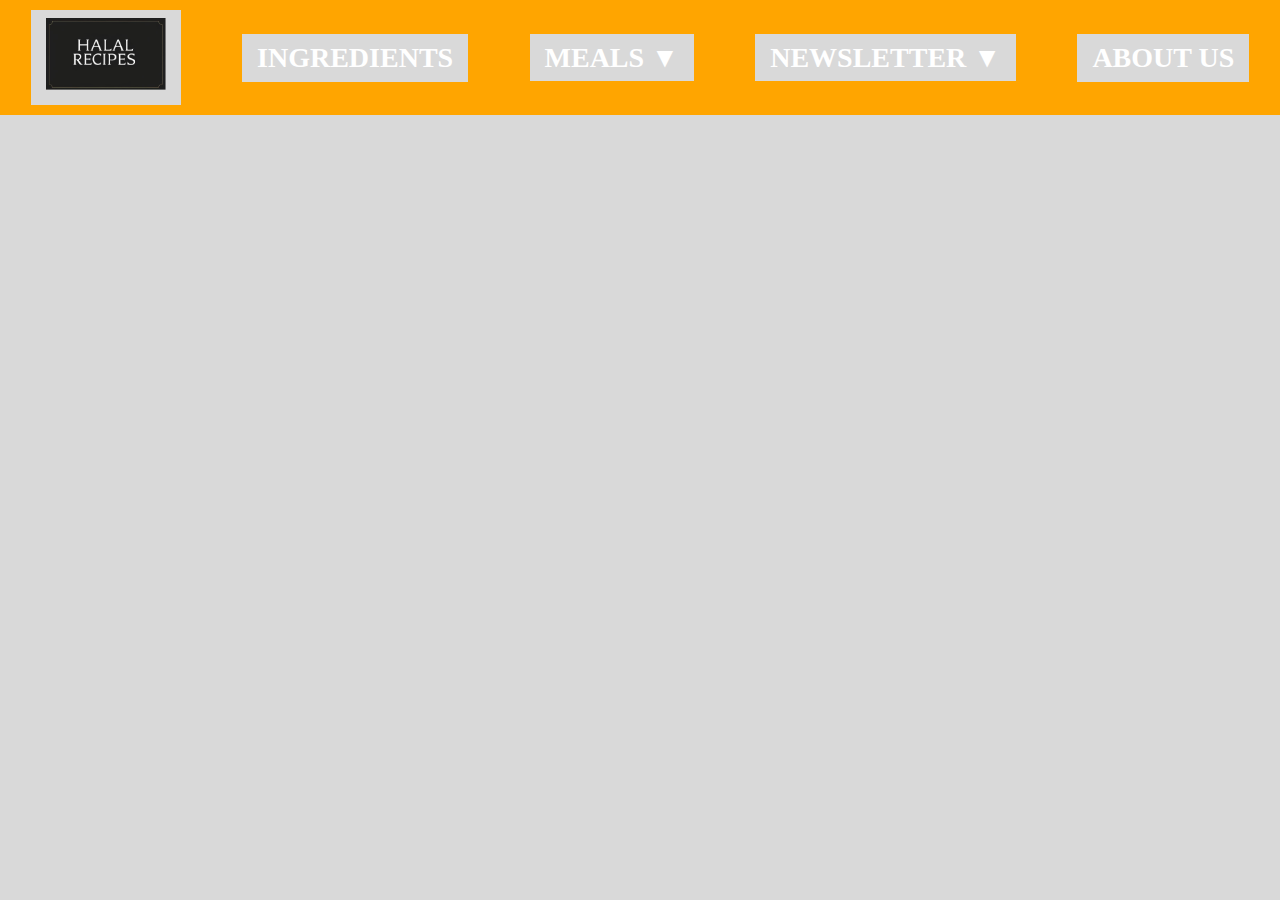
==== index.html @ 64c65e03 "Add files via upload" ====
<!DOCTYPE html>
<html lang="en">
<head>
    <meta charset="UTF-8">
    <meta name="viewport" content="width=device-width, initial-scale=1.0">
    <link rel="stylesheet" href="styles.css">
    <link rel="icon" type="image/x-icon" href="logo.png">
    <link rel="stylesheet" href="https://cdnjs.cloudflare.com/ajax/libs/font-awesome/4.7.0/css/font-awesome.min.css">
    <title>HOME</title>
    <style>

        body {
            margin: 0;
            padding: 0;
            text-align: center;
            background-color: #f2f2f2;
        }

        .navbar {
            background-color: orange;
            font-size: 18px;
            display: flex;
            justify-content: space-around;
            align-items: center;
            padding: 10px 0;
            position: relative;
        }

        .navbar a {
            text-decoration: none;
            color: white;
            font-weight: bold;
            padding: 8px 15px;
            font-size:28px;
        }

        .navbar a:hover {
            background-color: darkorange;
            border-radius: 5px;
        }

        .dropdown {
            position: relative;
            display: inline-block;
        }

        .dropdown-content {
            display: none;
            position: absolute;
            background-color: orange;
            min-width: 150px;
            box-shadow: 0px 4px 8px rgba(0, 0, 0, 0.2);
            z-index: 1;
            text-align: left;
        }

        .dropdown-content a {
            color: white;
            padding: 12px 16px;
            display: block;
        }

        .dropdown-content a:hover {
            background-color: darkorange;
        }

        .dropdown:hover .dropdown-content {
            display: block;
        }

        .dropdownnewsletter {
            position: relative;
            display: inline-block;
        }

        .dropdownnewsletter-content {
            display: none;
            position: absolute;
            background-color: orange;
            min-width: 150px;
            box-shadow: 0px 4px 8px rgba(0, 0, 0, 0.2);
            z-index: 1;
            text-align: left;
        }

        .dropdownnewsletter-content a {
            color: white;
            padding: 12px 16px;
            display: block;
        }

        .dropdownnewsletter-content a:hover {
            background-color: darkorange;
        }

        .dropdownnewsletter:hover .dropdownnewsletter-content {
            display: block;
        }

        .navbar img {
            width: 120px;
            height: auto;
        }

    </style>
</head>
<body>

    <div class="navbar">

        <a href="index.html"><img src="logo.png" alt="Logo"></a>
        <a href="ingredients.html">INGREDIENTS</a>

        <div class="dropdown">
            <a href="meals.html">MEALS ▼</a>
            <div class="dropdown-content">
                <a href="breakfast.html">BREAKFAST</a>
                <a href="lunch.html">LUNCH</a>
                <a href="dinner.html">DINNER</a>
            </div>
        </div>

        <div class="dropdownnewsletter">
            <a href="newsletter.html">NEWSLETTER ▼</a>
            <div class="dropdownnewsletter-content">
                <a href="login.php">LOGIN</a>
                <a href="register.php">REGISTER</a>
            </div>
        </div>

        <a href="about.html">ABOUT US</a>

    </div>

</body>
</html>
---- styles.css ----
*{
    background-color: #d9d9d9;
}
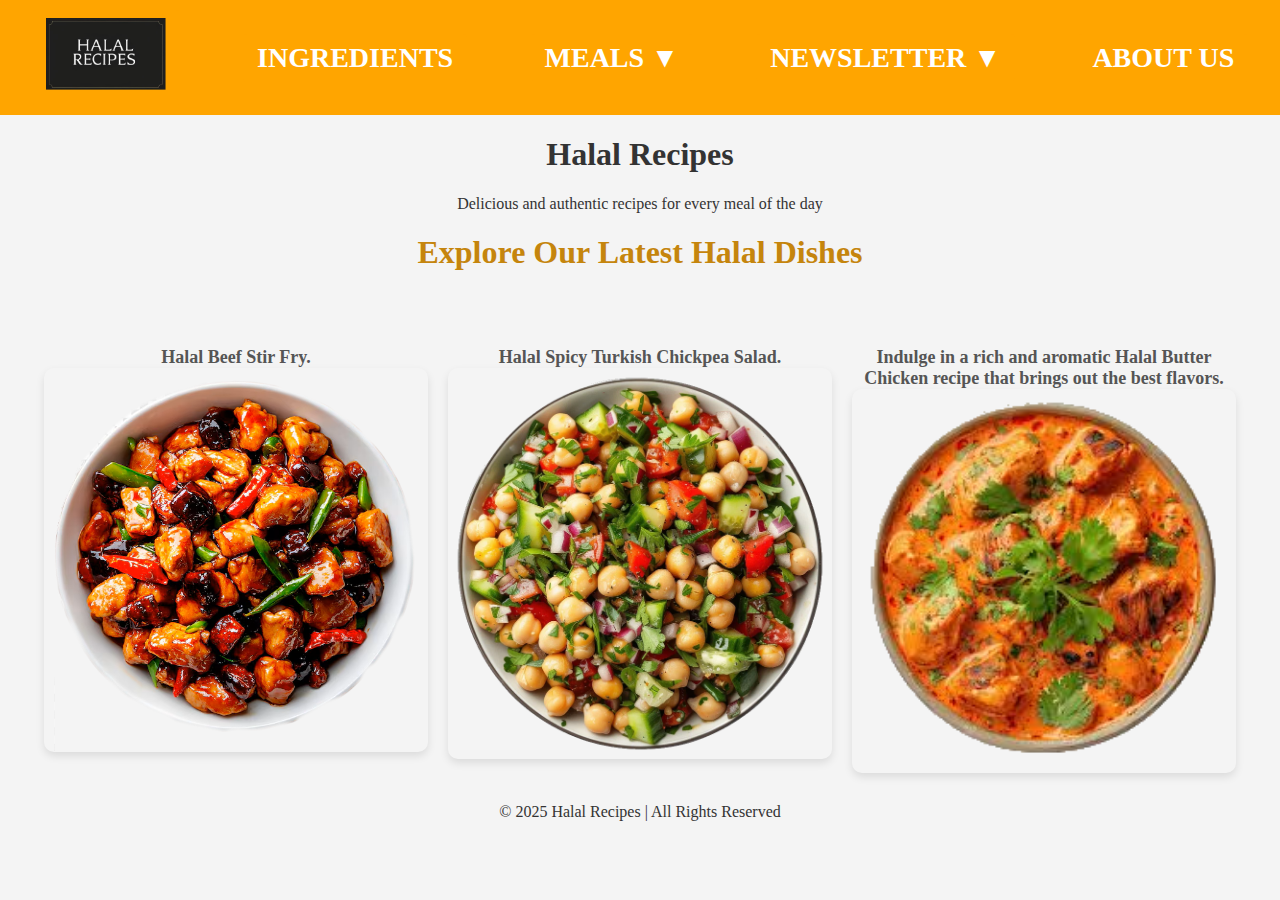
==== commit 95e37a35: "Add files via upload" ====
--- a/index.html
+++ b/index.html
@@ -3,17 +3,17 @@
 <head>
     <meta charset="UTF-8">
     <meta name="viewport" content="width=device-width, initial-scale=1.0">
-    <link rel="stylesheet" href="styles.css">
     <link rel="icon" type="image/x-icon" href="logo.png">
     <link rel="stylesheet" href="https://cdnjs.cloudflare.com/ajax/libs/font-awesome/4.7.0/css/font-awesome.min.css">
-    <title>HOME</title>
+    <title>START PAGE</title>
     <style>
 
         body {
             margin: 0;
             padding: 0;
             text-align: center;
-            background-color: #f2f2f2;
+            background-color: #f4f4f4;
+            color: #333;
         }
 
         .navbar {
@@ -31,7 +31,9 @@
             color: white;
             font-weight: bold;
             padding: 8px 15px;
-            font-size:28px;
+            font-size: 28px;
+            background-color: orange;
+            border-radius: 5px;
         }
 
         .navbar a:hover {
@@ -39,12 +41,17 @@
             border-radius: 5px;
         }
 
-        .dropdown {
+        .navbar img {
+            width: 120px;
+            height: auto;
+        }
+
+        .dropdown, .dropdownnewsletter {
             position: relative;
             display: inline-block;
         }
 
-        .dropdown-content {
+        .dropdown-content, .dropdownnewsletter-content {
             display: none;
             position: absolute;
             background-color: orange;
@@ -54,52 +61,54 @@
             text-align: left;
         }
 
-        .dropdown-content a {
+        .dropdown-content a, .dropdownnewsletter-content a {
             color: white;
             padding: 12px 16px;
             display: block;
+            background-color: orange;
         }
 
-        .dropdown-content a:hover {
+        .dropdown-content a:hover, .dropdownnewsletter-content a:hover {
             background-color: darkorange;
         }
 
-        .dropdown:hover .dropdown-content {
-            display: block;
-        }
-
-        .dropdownnewsletter {
-            position: relative;
-            display: inline-block;
-        }
-
-        .dropdownnewsletter-content {
-            display: none;
-            position: absolute;
-            background-color: orange;
-            min-width: 150px;
-            box-shadow: 0px 4px 8px rgba(0, 0, 0, 0.2);
-            z-index: 1;
-            text-align: left;
-        }
-
-        .dropdownnewsletter-content a {
-            color: white;
-            padding: 12px 16px;
-            display: block;
-        }
-
-        .dropdownnewsletter-content a:hover {
-            background-color: darkorange;
-        }
-
+        .dropdown:hover .dropdown-content, 
         .dropdownnewsletter:hover .dropdownnewsletter-content {
             display: block;
         }
 
-        .navbar img {
-            width: 120px;
-            height: auto;
+        .grid-container {
+            display: flex; 
+            justify-content: center;
+            gap: 20px;
+            padding-bottom: 10px;
+        }
+
+        .grid-item {
+            text-align: center; 
+            max-width: 30%;
+        }
+
+        .grid-container img {
+            width: 100%;
+            border-radius: 10px;
+            box-shadow: 0 4px 8px rgba(0, 0, 0, 0.1);
+            margin-top: -10px;
+        }
+
+        .grid-container p {
+            font-size: 18px;
+            font-weight: bold;
+            color: #555;
+            margin-bottom: 10px;
+        }
+
+        .content h1{
+            color:rgb(197, 133, 13);
+        }
+
+        .footer{
+            background-color:orange;
         }
 
     </style>
@@ -107,7 +116,6 @@
 <body>
 
     <div class="navbar">
-
         <a href="index.html"><img src="logo.png" alt="Logo"></a>
         <a href="ingredients.html">INGREDIENTS</a>
 
@@ -129,8 +137,36 @@
         </div>
 
         <a href="about.html">ABOUT US</a>
-
     </div>
 
+    <div class="hero-section">
+        <div>
+            <h1>Halal Recipes</h1>
+            <p>Delicious and authentic recipes for every meal of the day</p>
+        </div>
+    </div>
+
+    <div class="content">
+        <h1>Explore Our Latest Halal Dishes </h1><br><br>
+        <div class="grid-container">
+            <div class="grid-item">
+                <p>Halal Beef Stir Fry.</p>
+                <a href="recipe1-details.html"><img src="recipe1.png" alt="Dish 1"></a>
+            </div>
+            <div class="grid-item">
+                <p>Halal Spicy Turkish Chickpea Salad.</p>
+                <a href="recipe2-details.html"><img src="recipe2.png" alt="Dish 2"></a>
+            </div>
+            <div class="grid-item">
+                <p>Indulge in a rich and aromatic <b>Halal Butter Chicken</b> recipe that brings out the best flavors.</p>
+                <a href="recipe3-details.html"><img src="recipe3.png" alt="Dish 3"></a>
+            </div>
+        </div>
+    </div>
+
+    <footer>
+        <p>&copy; 2025 Halal Recipes | All Rights Reserved</p>
+    </footer>
+
 </body>
-</html>+</html>
